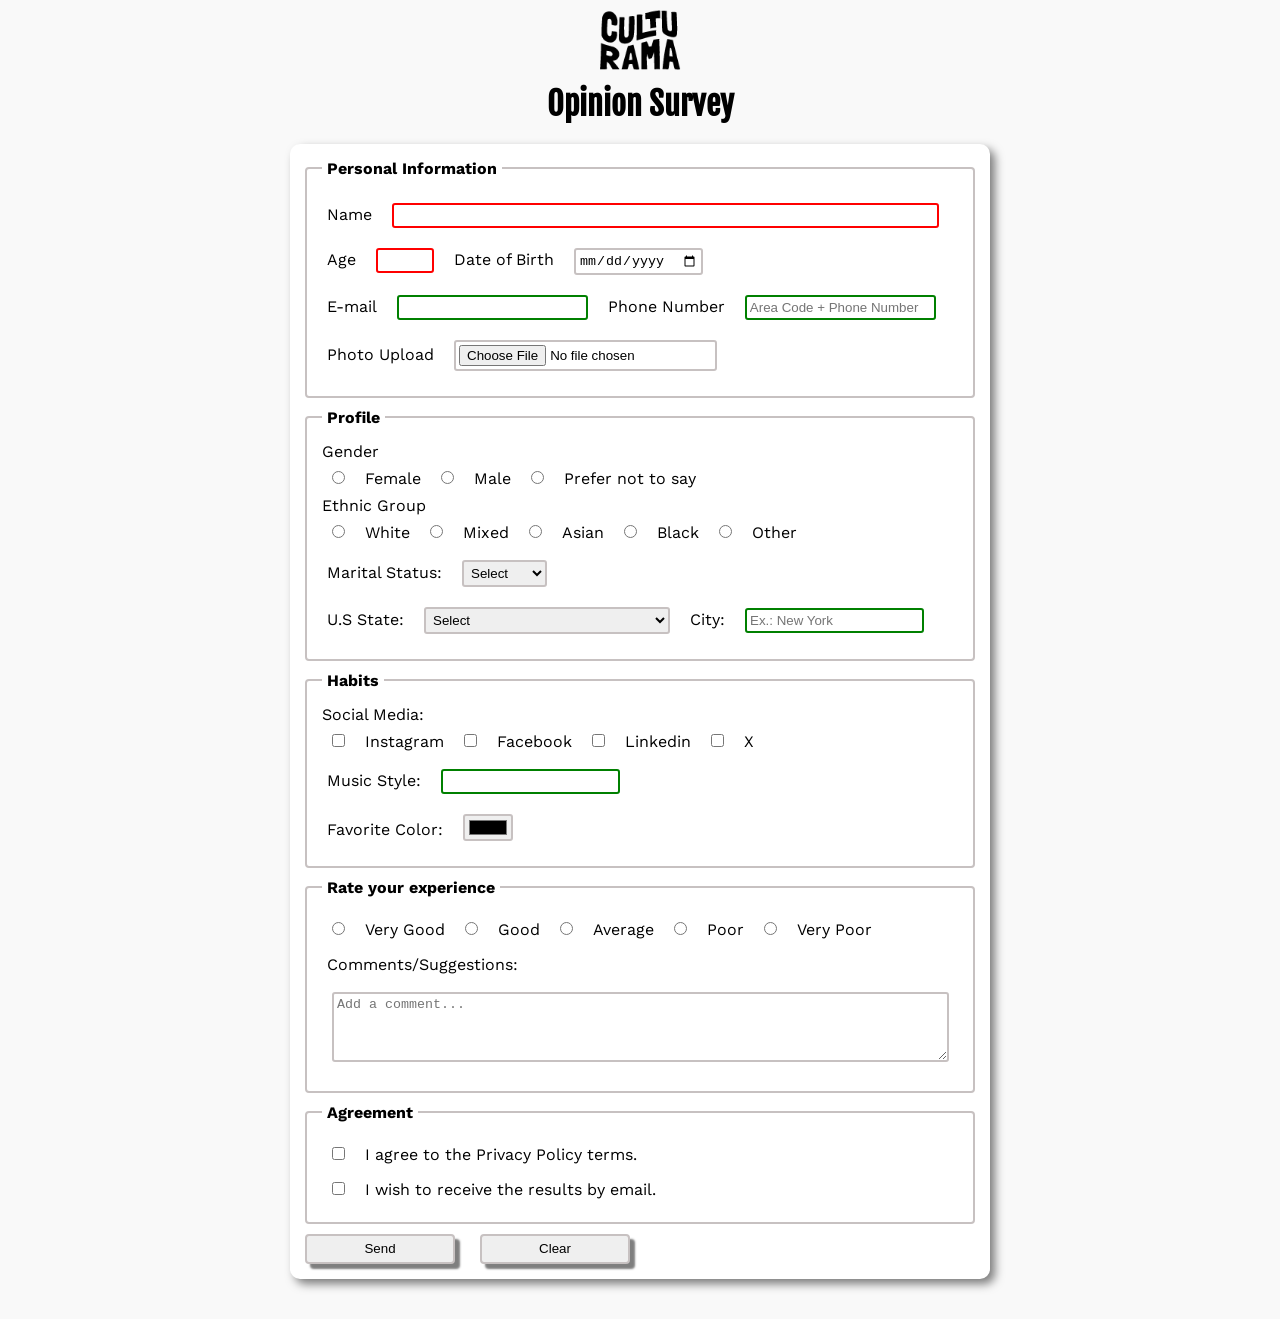
==== Culturama-Form/index.html @ 4500abfb "Add hovers and style to inputs" ====
<!DOCTYPE html>
<html lang="eng">

<head>
    <meta charset="UTF-8">
    <meta name="viewport" content="width=devide-width, inicial-scale=1.0">
    <link rel="icon" href="./img/culturama-favico.png">
    <link rel="stylesheet" href="./css/style.css">

    <link rel="preconnect" href="https://fonts.googleapis.com">
    <link rel="preconnect" href="https://fonts.gstatic.com" crossorigin>
    <link href="https://fonts.googleapis.com/css2?family=Fjalla+One&family=Work+Sans&display=swap" rel="stylesheet">

    <title>Culturama Form</title>
</head>

<body>
    <main>
        <header>
            <img src="./img/logo-culturama.png" alt="Culturama's logo">
            <h1>Opinion Survey</h1>
        </header>
        <section>
            <form action="" method="get">
                <fieldset>
                    <legend>Personal Information</legend>
                    <label for="info-name">Name</label>
                    <input id="info-name" type="text" name="userName" required><br>

                    <label for="info-age">Age</label>
                    <input id="info-age" type="number" name="userAge" min="12" max="100" required>

                    <label for="info-birthDate">Date of Birth</label>
                    <input id="info-birthDate" type="date" name="userBirthDate"><br>

                    <label for="info-email">E-mail</label>
                    <input id="info-email" type="email" name="userEmail">

                    <label for="info-phoneNumber">Phone Number</label>
                    <input id="info-phoneNumber" type="tel" name="userPhoneNumber" pattern="[0-9]{11}" title="The phone number must be 11-digit number " placeholder="Area Code + Phone Number"><br>

                    <label for="info-image">Photo Upload</label>
                    <input id="info-image" type="file" accept="image/*" name="userImage">
                </fieldset>

                <fieldset>
                    <legend>Profile</legend>

                    <p>Gender</p>
                    <input id="gender-female" type="radio" name="userGender" value="Female">
                    <label for="gender-female">Female</label>

                    <input id="gender-male" type="radio" name="userGender" value="Male">
                    <label for="gender-male">Male</label>

                    <input id="gender-notInformed" type="radio" name="userGender" value="notInformed">
                    <label for="gender-notInformed">Prefer not to say</label>

                    <p>Ethnic Group</p>
                    <input id="ethnic-white" type="radio" name="userEthnicGroup" value="White">
                    <label for="ethnic-white">White</label>

                    <input id="ethnic-mixed" type="radio" name="userEthnicGroup" value="Mixed">
                    <label for="ethnic-mixed">Mixed</label>

                    <input id="ethnic-asian" type="radio" name="userEthnicGroup" value="Asian">
                    <label for="ethnic-asian">Asian</label>

                    <input id="ethnic-black" type="radio" name="userEthnicGroup" value="Black">
                    <label for="ethnic-black">Black</label>

                    <input id="ethnic-other" type="radio" name="userEthnicGroup" value="Other">
                    <label for="ethnic-other">Other</label><br>

                    <label for="maritalStatus">Marital Status:</label>
                    <select id="maritalStatus" name="usderMaritalStatus">
                        <option value="notInformed">Select</option>
                        <option value="Single">Single</option>
                        <option value="Married">Married</option>
                        <option value="Divorced">Divorced</option>
                        <option value="Widowed">Widowed</option>
                    </select><br>

                    <label for="state">U.S State:</label>
                    <select id="state" name="userState" required>
                        <option value="notInformed">Select</option>
                        <option value="alabama">Alabama</option>
                        <option value="alaska">Alaska</option>
                        <option value="arizona">Arizona</option>
                        <option value="arkansas">Arkansas</option>
                        <option value="california">California</option>
                        <option value="colorado">Colorado</option>
                        <option value="connecticut">Connecticut</option>
                        <option value="delaware">Delaware</option>
                        <option value="florida">Florida</option>
                        <option value="georgia">Georgia</option>
                        <option value="hawaii">Hawaii</option>
                        <option value="idaho">Idaho</option>
                        <option value="illinois">Illinois</option>
                        <option value="indiana">Indiana</option>
                        <option value="iowa">Iowa</option>
                        <option value="kansas">Kansas</option>
                        <option value="kentucky">Kentucky</option>
                        <option value="louisiana">Louisiana</option>
                        <option value="maine">Maine</option>
                        <option value="maryland">Maryland</option>
                        <option value="massachusetts">Massachusetts</option>
                        <option value="michigan">Michigan</option>
                        <option value="minnesota">Minnesota</option>
                        <option value="mississippi">Mississippi</option>
                        <option value="missouri">Missouri</option>
                        <option value="montana">Montana</option>
                        <option value="nebraska">Nebraska</option>
                        <option value="nevada">Nevada</option>
                        <option value="nwHampshire">Nw Hampshire</option>
                        <option value="nwJersey">Nw Jersey</option>
                        <option value="nwMexico">Nw Mexico</option>
                        <option value="nwYork">Nw York</option>
                        <option value="northCarolina">North Carolina</option>
                        <option value="northDakota">North Dakota</option>
                        <option value="ohio">Ohio</option>
                        <option value="oklahoma">Oklahoma</option>
                        <option value="oregon">Oregon</option>
                        <option value="pennsylvania">Pennsylvania</option>
                        <option value="rhodeIsland">Rhode Island</option>
                        <option value="southCarolina">South Carolina</option>
                        <option value="southDakota">South Dakota</option>
                        <option value="tennessee">Tennessee</option>
                        <option value="texas">Texas</option>
                        <option value="utah">Utah</option>
                        <option value="vermont">Vermont</option>
                        <option value="washington">Washington</option>
                        <option value="westVirginia">West Virginia</option>
                        <option value="wisconsin">Wisconsin</option>
                        <option value="wyoming">Wyoming</option>
                        <option value="districtOfColumbia">District of Columbia</option>
                        <option value="americanSamoa">American Samoa</option>
                        <option value="guam">Guam</option>
                        <option value="northernMarianaIslands">Northern Mariana Islands</option>
                        <option value="puertoRico">Puerto Rico</option>
                        <option value="UnitedStatesMinorOutlyingIslands">United States Minor Outlying Islands</option>
                        <option value="virginIslands">Virgin Islands, U.S.</option>
                    </select>

                    <label for="city">City:</label>
                    <input id="city" type="text" name="userCity" autocomplete="address-level2" placeholder="Ex.: New York">
                </fieldset>

                <fieldset>
                    <legend>Habits</legend>
                    <p>Social Media:</p>
                    <input id="social-instagram" type="checkbox" name="social" value="instagram">
                    <label for="social-instagram">Instagram</label>

                    <input id="social-facebook" type="checkbox" name="social" value="fecebook">
                    <label for="social-facebook">Facebook</label>

                    <input id="social-linkedin" type="checkbox" name="social" value="linkedin">
                    <label for="social-linkedin">Linkedin</label>

                    <input id="social-x" type="checkbox" name="social" value="X">
                    <label for="social-x">X</label><br>

                    <label for="musciStyle"> Music Style:</label>
                    <input list="styleTypes" id="musciStyle" name="userMusicStyle" type="text">
                    <datalist id="styleTypes">
                        <option value="Rock">
                        <option value="Pop">
                        <option value="Hip Hop/Rap">
                        <option value="Jazz">
                        <option value="Hip Hop/Rap">
                        <option value="R&B/Soul">
                        <option value="EDM">
                        <option value="Country">
                        <option value="Classical">
                    </datalist><br>

                    <label for="favoriteColor">Favorite Color:</label>
                    <input type="color" name="userFavoriteColor" id="favoriteColor">
                </fieldset>

                <fieldset>
                    <legend>Rate your experience</legend>

                    <input id="feedback-veryGood" type="radio" name="userFeedback" value="veryGood">
                    <label for="feedback-veryGood">Very Good</label>

                    <input id="feedback-good" type="radio" name="userFeedback" value="Good">
                    <label for="feedback-good">Good</label>

                    <input id="feedback-average" type="radio" name="userFeedback" value="Average">
                    <label for="feedback-average">Average</label>

                    <input id="feedback-poor" type="radio" name="userFeedback" value="Poor">
                    <label for="feedback-poor">Poor</label>

                    <input id="feedback-veryPoor" type="radio" name="userFeedback" value="veryPoor">
                    <label for="feedback-veryPoor">Very Poor</label><br>

                    <label for="comment">Comments/Suggestions:</label><br>
                    <textarea id="comment" rows="4" cols="51" name="userComment"
                        placeholder="Add a comment..."></textarea><br>
                </fieldset>

                <fieldset>
                    <legend>Agreement</legend>

                    <input type="checkbox" name="userPrivacyPolicy" id="privacyPolicyterm" value="agreed" required>
                    <label for="privacyPolicyterm">I agree to the Privacy Policy terms.</label><br>

                    <input type="checkbox" name="userGetResult" id="getResult" value="agreed">
                    <label for="privacyPolicyterm">I wish to receive the results by email.</label>
                </fieldset>

                <button type="submit">Send</button>
                <button type="reset">Clear</button>

            </form>
        </section>
    </main>
</body>

</html>
---- Culturama-Form/css/style.css ----
*{
    margin: 0;
    padding: 0;
    box-sizing: border-box;
}

body{
    background-color: #f9f9f9;
    font-family: "Work Sans", sans-serif;
}

main{
    width: 100%;
    max-width: 700px;
    margin: 0 auto;
}

header{
    text-align: center;
    margin-bottom: 20px;
}

img{
    width: 100px;
}


h1{
    font-family: "Fjalla One", sans-serif;
}

form{
    background-color: #ffffff;
    padding: 15px;
    border-radius: 10px;
    box-shadow: 5px 5px 10px rgba(0,0,0,0.5);
    margin-bottom: 40px;
}

fieldset{
    padding: 15px;
    border: 2px solid rgb(199, 193, 193);
    border-radius: 4px;
    margin-bottom: 10px;
}

legend{
    font-weight: bold;
    padding: 0 5px;
}

input, select,textarea{
    margin: 10px;
    padding: 3px;
    border: 2px solid rgb(199, 193, 193);
    border-radius: 3px;
}

input[type="color"]{
    width: 50px;
    padding: 0 2px;
}

input[type="text"]:invalid,input[type="number"]:invalid, input[type="tel"]:invalid, input[type="email"]:invalid{
   border-color: red;
}

input[type="text"]:valid,input[type="number"]:valid, input[type="tel"]:valid, input[type="email"]:valid{
   border-color: green;
}

textarea{
    width: 97%;
}

label{
    display: inline-block;
    margin: 8px 5px;
}

button{
    width: 150px;
    height: 30px;
    margin-right: 20px;
    border: 2px solid rgb(199, 193, 193);
    border-radius: 4px;
    box-shadow: 5px 5px 2px rgba(0,0,0,0.5);
    cursor: pointer;
}

button:hover{
    background-color: rgb(201, 191, 191);
    font-weight: bold;
    font-size: 14px;
}

button[type="submit"]:hover{
    color: green;
    background-color: rgb(175, 226, 183);
}

button[type="reset"]:hover{
    color: red;
    background-color: rgb(226, 175, 175);
}

#info-name{
    width: 86%;
}

#info-email, #info-phoneNumber{
    width: 30%;
}
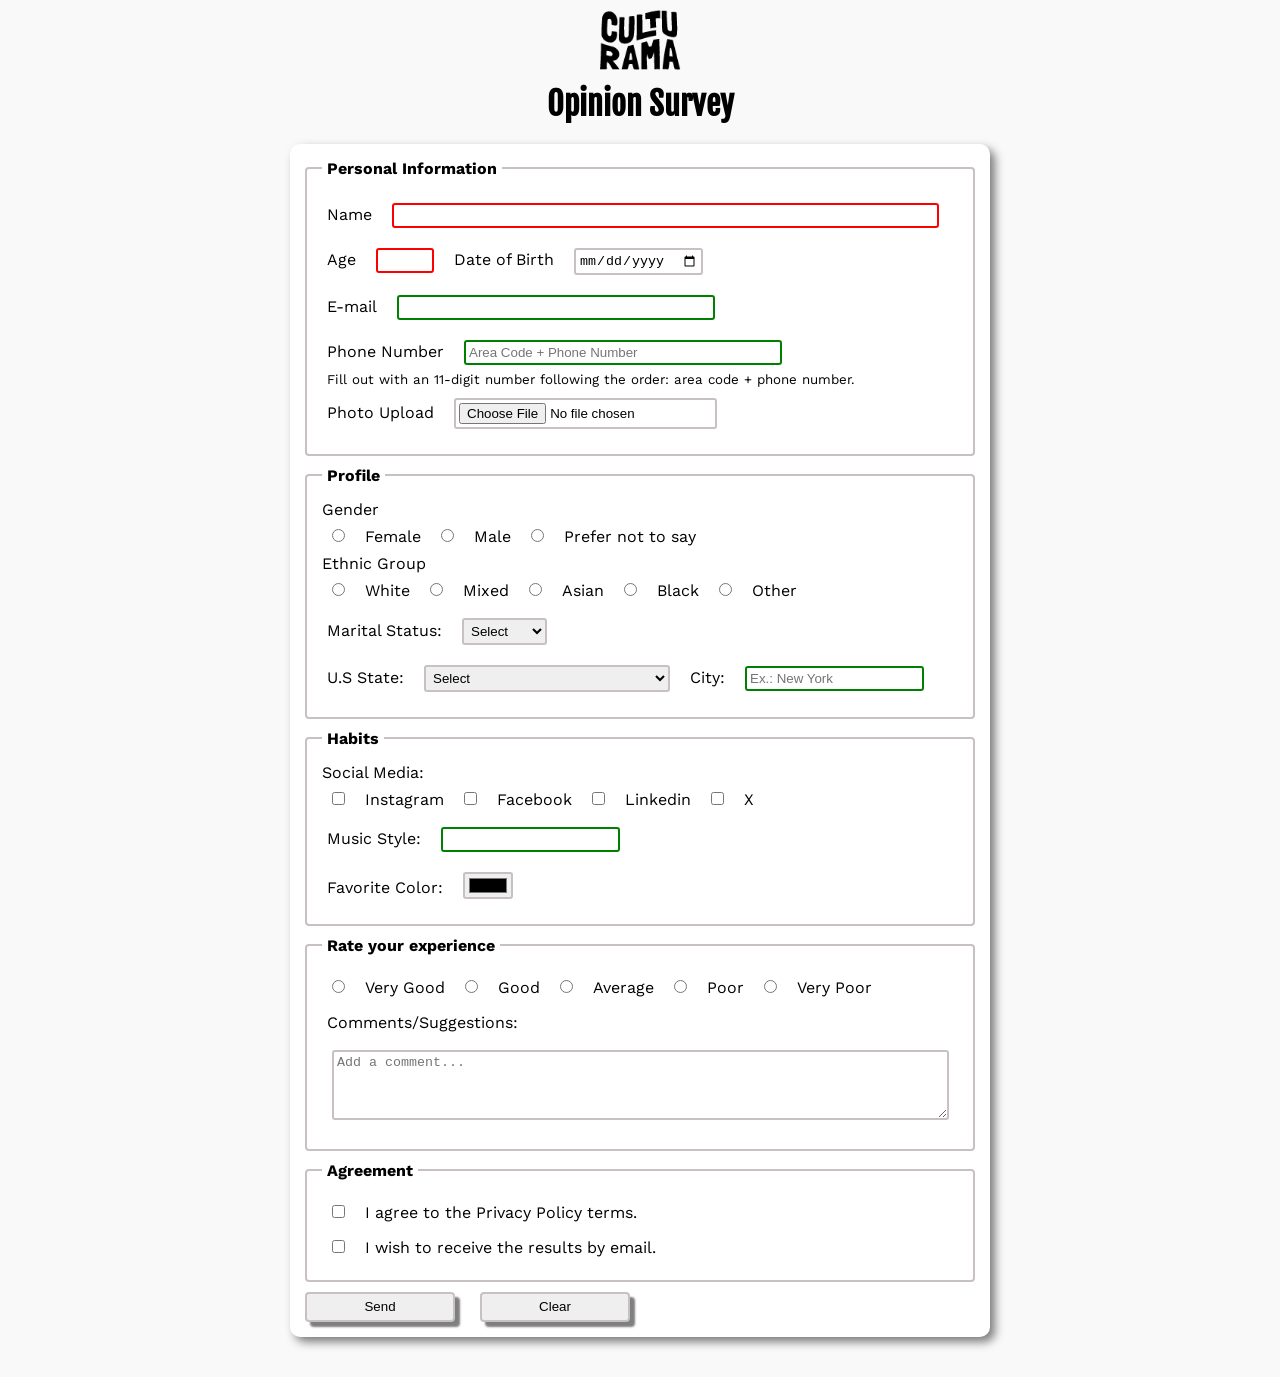
==== commit 45af0ff7: "Add aria to phone number field" ====
--- a/Culturama-Form/index.html
+++ b/Culturama-Form/index.html
@@ -1,9 +1,9 @@
 <!DOCTYPE html>
-<html lang="eng">
+<html lang="en">
 
 <head>
     <meta charset="UTF-8">
-    <meta name="viewport" content="width=devide-width, inicial-scale=1.0">
+    <meta name="viewport" content="width=device-width, initial-scale=1.0">
     <link rel="icon" href="./img/culturama-favico.png">
     <link rel="stylesheet" href="./css/style.css">
 
@@ -21,7 +21,7 @@
             <h1>Opinion Survey</h1>
         </header>
         <section>
-            <form action="" method="get">
+            <form action="success.html" method="get">
                 <fieldset>
                     <legend>Personal Information</legend>
                     <label for="info-name">Name</label>
@@ -34,11 +34,13 @@
                     <input id="info-birthDate" type="date" name="userBirthDate"><br>
 
                     <label for="info-email">E-mail</label>
-                    <input id="info-email" type="email" name="userEmail">
+                    <input id="info-email" type="email" name="userEmail"><br>
+                    
 
                     <label for="info-phoneNumber">Phone Number</label>
-                    <input id="info-phoneNumber" type="tel" name="userPhoneNumber" pattern="[0-9]{11}" title="The phone number must be 11-digit number " placeholder="Area Code + Phone Number"><br>
-
+                    <input id="info-phoneNumber" type="tel" name="userPhoneNumber" pattern="[0-9]{11}"
+                        title="The phone number must be 11-digit number " placeholder="Area Code + Phone Number" aria-describedby="phoneHelp"><br>
+                    <small id="phoneHelp">Fill out with an 11-digit number following the order: area code + phone number. </small>
                     <label for="info-image">Photo Upload</label>
                     <input id="info-image" type="file" accept="image/*" name="userImage">
                 </fieldset>
@@ -143,7 +145,8 @@
                     </select>
 
                     <label for="city">City:</label>
-                    <input id="city" type="text" name="userCity" autocomplete="address-level2" placeholder="Ex.: New York">
+                    <input id="city" type="text" name="userCity" autocomplete="address-level2"
+                        placeholder="Ex.: New York">
                 </fieldset>
 
                 <fieldset>
@@ -209,7 +212,7 @@
                     <label for="privacyPolicyterm">I agree to the Privacy Policy terms.</label><br>
 
                     <input type="checkbox" name="userGetResult" id="getResult" value="agreed">
-                    <label for="privacyPolicyterm">I wish to receive the results by email.</label>
+                    <label for="getResult">I wish to receive the results by email.</label>
                 </fieldset>
 
                 <button type="submit">Send</button>
--- a/Culturama-Form/css/style.css
+++ b/Culturama-Form/css/style.css
@@ -49,6 +49,11 @@
     padding: 0 5px;
 }
 
+label{
+    display: inline-block;
+    margin: 8px 5px;
+}
+
 input, select,textarea{
     margin: 10px;
     padding: 3px;
@@ -59,6 +64,10 @@
 input[type="color"]{
     width: 50px;
     padding: 0 2px;
+}
+
+input[type="tel"]{
+    margin-bottom: 0;
 }
 
 input[type="text"]:invalid,input[type="number"]:invalid, input[type="tel"]:invalid, input[type="email"]:invalid{
@@ -73,9 +82,8 @@
     width: 97%;
 }
 
-label{
-    display: inline-block;
-    margin: 8px 5px;
+small{
+    margin-left: 5px;
 }
 
 button{
@@ -109,6 +117,19 @@
 }
 
 #info-email, #info-phoneNumber{
-    width: 30%;
+    width: 50%;
 }
 
+.success-body{
+    margin-top: 150px;
+}
+
+.success-h1{
+    text-align: center;
+}
+
+.success-p{
+    text-align: center;
+    margin-top: 10px;
+}
+
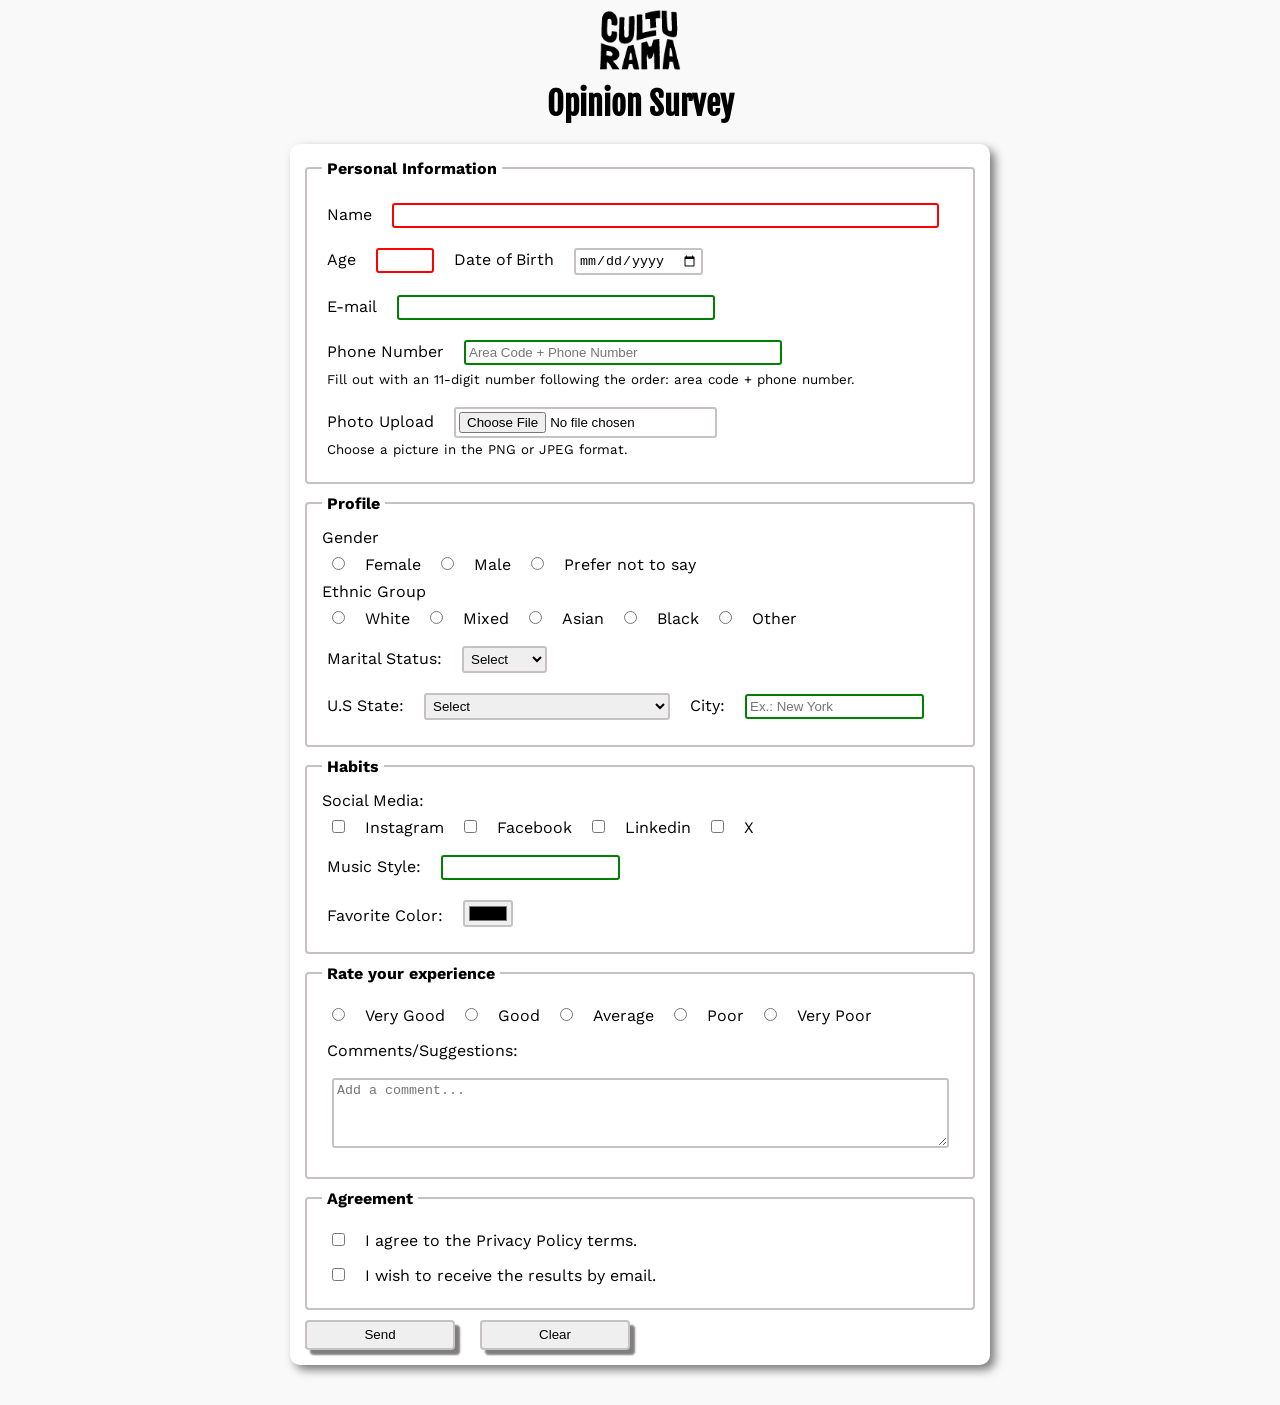
==== commit fa42ba35: "Add aria to image upload field" ====
--- a/Culturama-Form/index.html
+++ b/Culturama-Form/index.html
@@ -35,14 +35,15 @@
 
                     <label for="info-email">E-mail</label>
                     <input id="info-email" type="email" name="userEmail"><br>
-                    
+
 
                     <label for="info-phoneNumber">Phone Number</label>
                     <input id="info-phoneNumber" type="tel" name="userPhoneNumber" pattern="[0-9]{11}"
                         title="The phone number must be 11-digit number " placeholder="Area Code + Phone Number" aria-describedby="phoneHelp"><br>
                     <small id="phoneHelp">Fill out with an 11-digit number following the order: area code + phone number. </small>
                     <label for="info-image">Photo Upload</label>
-                    <input id="info-image" type="file" accept="image/*" name="userImage">
+                    <input id="info-image" type="file" accept="image/*" name="userImage" aria-describedby="imageHelp"><br>
+                    <small id="imageHelp">Choose a picture in the PNG or JPEG format.</small>
                 </fieldset>
 
                 <fieldset>
--- a/Culturama-Form/css/style.css
+++ b/Culturama-Form/css/style.css
@@ -66,7 +66,7 @@
     padding: 0 2px;
 }
 
-input[type="tel"]{
+input[type="tel"], input[type="file"]{
     margin-bottom: 0;
 }
 
@@ -83,7 +83,9 @@
 }
 
 small{
+    display: inline-block;
     margin-left: 5px;
+    margin-bottom: 10px;
 }
 
 button{
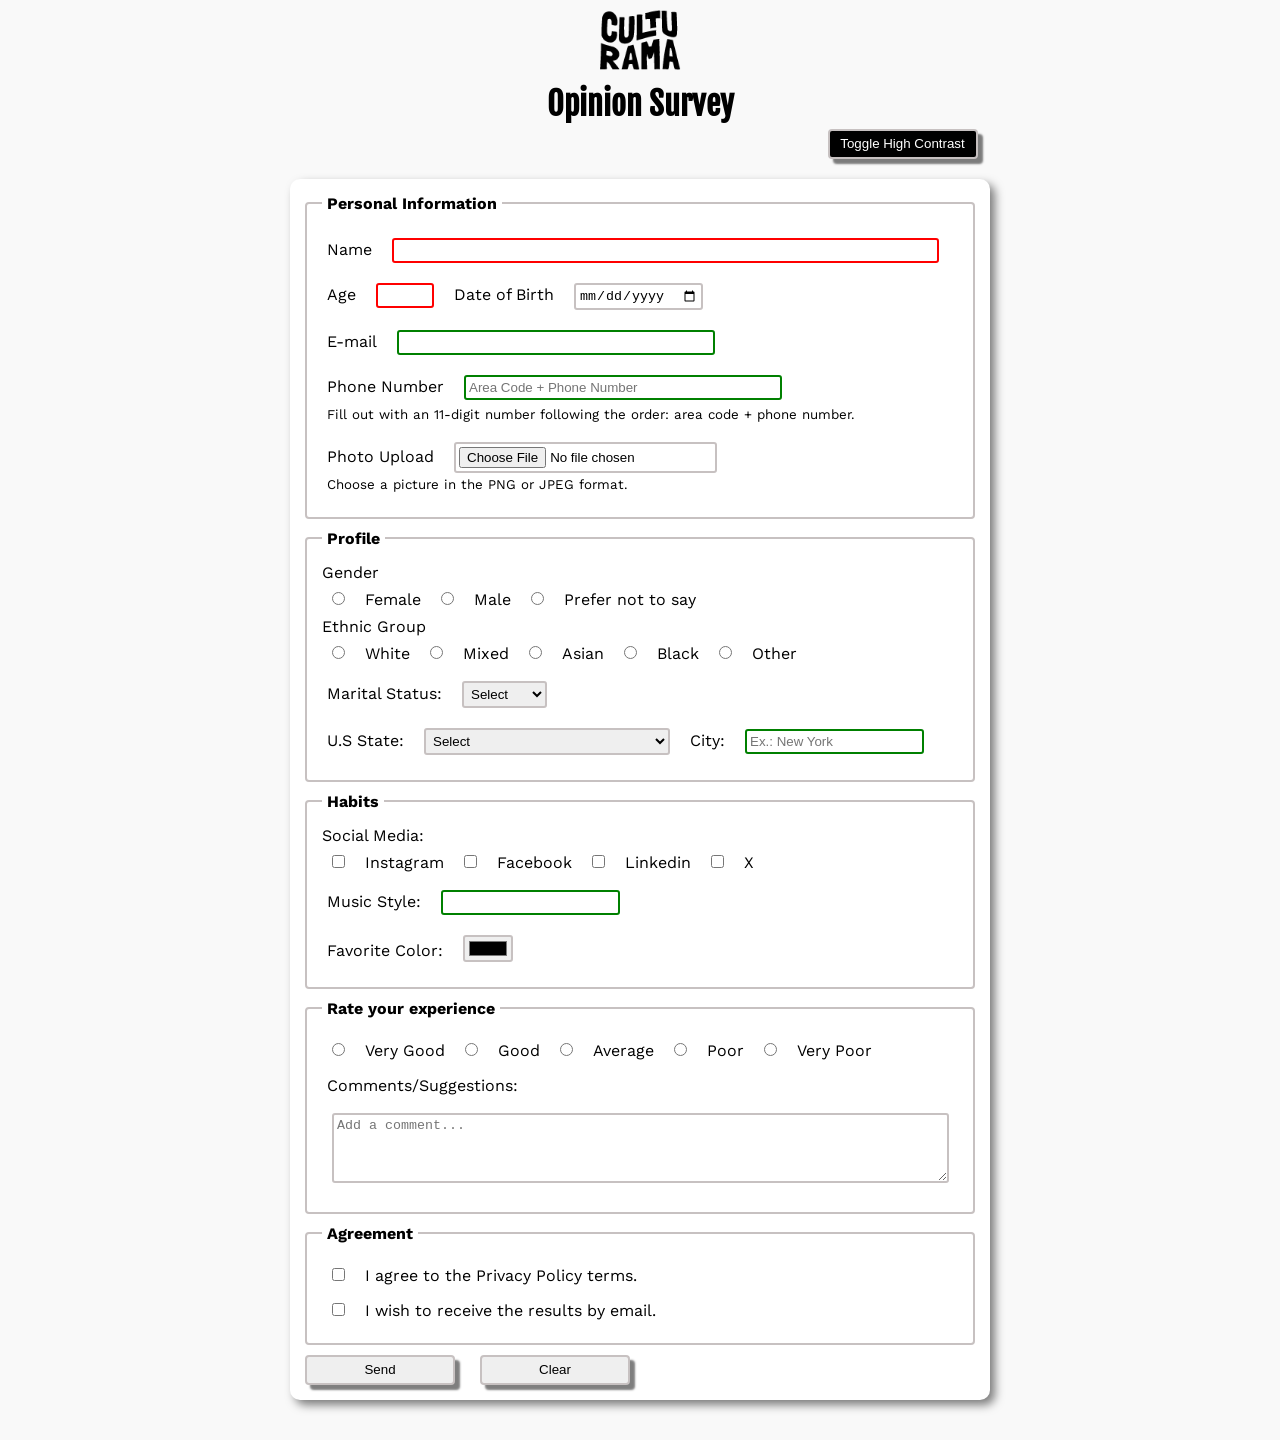
==== commit 2024231a: "Add js script to toggle high contrast button" ====
--- a/Culturama-Form/index.html
+++ b/Culturama-Form/index.html
@@ -19,6 +19,7 @@
         <header>
             <img src="./img/logo-culturama.png" alt="Culturama's logo">
             <h1>Opinion Survey</h1>
+            <button id="toggle-contrast">Toggle High Contrast</button>
         </header>
         <section>
             <form action="success.html" method="get">
@@ -216,12 +217,13 @@
                     <label for="getResult">I wish to receive the results by email.</label>
                 </fieldset>
 
-                <button type="submit">Send</button>
-                <button type="reset">Clear</button>
+                <button type="submit" aria-label="Send survey data">Send</button>
+                <button type="reset" aria-label="Erase survey data">Clear</button>
 
             </form>
         </section>
     </main>
+    <script src="script.js"></script>
 </body>
 
 </html>
--- a/Culturama-Form/css/style.css
+++ b/Culturama-Form/css/style.css
@@ -1,12 +1,32 @@
+:root{
+    --backgroud-color:#f9f9f9;
+    --card-color:#ffffff;
+    --text-color:black;
+    --border-color:rgb(199, 193, 193);
+    --hcButton-backgroundColor: rgb(0, 0, 0);
+    --hcButton-text:white;
+}
+
+.high-contrast-theme{
+    --backgroud-color:#2c2a2a;
+    --card-color:#000000;
+    --text-color:rgb(255, 255, 255);
+    --border-color:rgb(199, 193, 193);
+    --hcButton-backgroundColor: rgb(230, 222, 222);
+    --hcButton-text:black;
+}
+
 *{
     margin: 0;
     padding: 0;
     box-sizing: border-box;
 }
 
+
 body{
-    background-color: #f9f9f9;
+    background-color: var(--backgroud-color);
     font-family: "Work Sans", sans-serif;
+    color: var(--text-color);
 }
 
 main{
@@ -24,13 +44,18 @@
     width: 100px;
 }
 
-
 h1{
     font-family: "Fjalla One", sans-serif;
 }
 
+#toggle-contrast{
+    margin: 5px 0 0 525px;
+    background-color: var(--hcButton-backgroundColor);
+    color: var(--hcButton-text);
+}
+
 form{
-    background-color: #ffffff;
+    background-color: var(--card-color);
     padding: 15px;
     border-radius: 10px;
     box-shadow: 5px 5px 10px rgba(0,0,0,0.5);
@@ -39,7 +64,7 @@
 
 fieldset{
     padding: 15px;
-    border: 2px solid rgb(199, 193, 193);
+    border: 2px solid var(--border-color);
     border-radius: 4px;
     margin-bottom: 10px;
 }
@@ -57,7 +82,7 @@
 input, select,textarea{
     margin: 10px;
     padding: 3px;
-    border: 2px solid rgb(199, 193, 193);
+    border: 2px solid var(--border-color);
     border-radius: 3px;
 }
 
@@ -92,14 +117,13 @@
     width: 150px;
     height: 30px;
     margin-right: 20px;
-    border: 2px solid rgb(199, 193, 193);
+    border: 2px solid var(--border-color);
     border-radius: 4px;
     box-shadow: 5px 5px 2px rgba(0,0,0,0.5);
     cursor: pointer;
 }
 
 button:hover{
-    background-color: rgb(201, 191, 191);
     font-weight: bold;
     font-size: 14px;
 }
